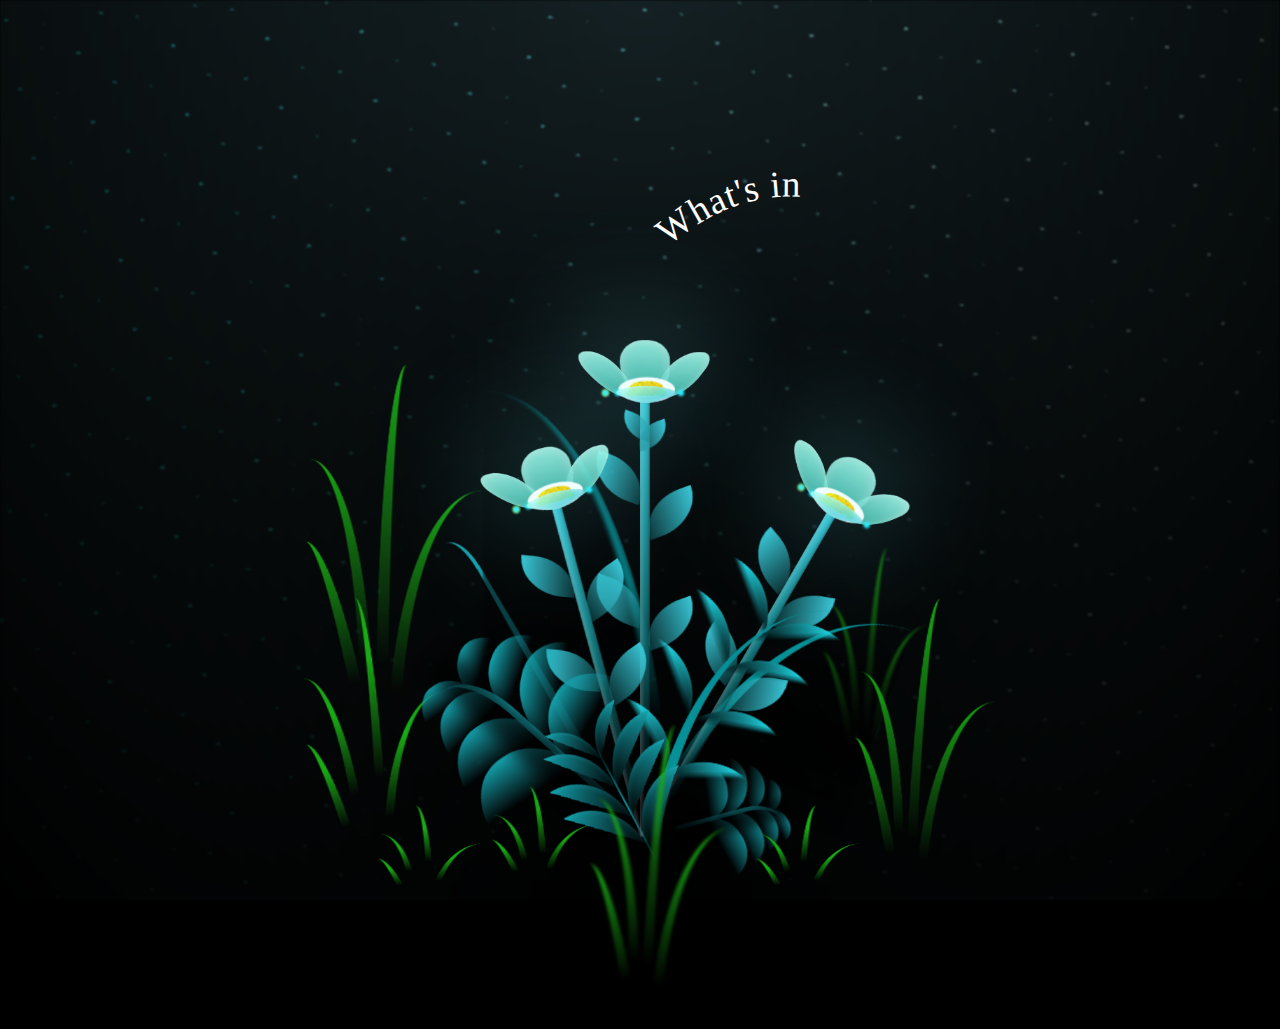
==== html/page.html @ 3c804bde "second choice" ====
<!DOCTYPE html>
<html lang="en">
  <head>
    <meta charset="UTF-8" />
    <meta name="viewport" content="width=device-width, initial-scale=1.0" />
    <link rel="stylesheet" href="style.css">
    <title>Document</title>
  </head>
  <body class="not-loaded">
    <audio id="myAudio" autoplay loop>
      <source src="tesss.mp3" type="audio/mp3">
      Your browser does not support the audio element.
    </audio>

  
    <div class="night"></div>
    
    <div class="flower-text">
        <svg id="theSvg" viewBox="-120 -30 240 180" enable-background="new 0 0 174 148" xml:space="preserve">
          <defs>
            <!-- Filter blur dihapus -->
            <path id="shape"
              d="M0, 21.054 
                 C0, 21.054 24.618, -15.165 60.750, 8.554 
                 C93.249, 29.888 57.749, 96.888 0, 117.388
                 C-57.749, 96.888  -93.249, 29.888 -60.750, 8.554
                 C-24.618, -15.165  -0, 21.054 -0, 21.054z"    
            />
            <path id="partialPath" />  
          </defs> 
        
          <text dy="-2">
            <textPath xlink:href="#partialPath" startOffset="12">
              What's in a name? That which we call a rose By any other word would smell as sweet...
            </textPath> 
          </text>
        
          <use id="useThePath" xlink:href="#partialPath" stroke="white" stroke-width=".5" stroke-opacity=".5" fill="none" style="display:none;" />
        </svg>
    </div>
    
    <div class="flowers">
      <div class="love-emote">❤️</div>
      <div class="flower flower--1">
        <div class="flower__leafs flower__leafs--1">
          <div class="flower__leaf flower__leaf--1"></div>
          <div class="flower__leaf flower__leaf--2"></div>
          <div class="flower__leaf flower__leaf--3"></div>
          <div class="flower__leaf flower__leaf--4"></div>

          <div class="flower__white-circle"></div>

          <div class="flower__light flower__light--1"></div>
          <div class="flower__light flower__light--2"></div>
          <div class="flower__light flower__light--3"></div>
          <div class="flower__light flower__light--4"></div>
          <div class="flower__light flower__light--5"></div>
          <div class="flower__light flower__light--6"></div>
          <div class="flower__light flower__light--7"></div>
          <div class="flower__light flower__light--8"></div>
        </div>
        <div class="flower__line">
          <div class="flower__line__leaf flower__line__leaf--1"></div>
          <div class="flower__line__leaf flower__line__leaf--2"></div>
          <div class="flower__line__leaf flower__line__leaf--3"></div>
          <div class="flower__line__leaf flower__line__leaf--4"></div>
          <div class="flower__line__leaf flower__line__leaf--5"></div>
          <div class="flower__line__leaf flower__line__leaf--6"></div>
        </div>
      </div>

      <div class="flower flower--2">
        <div class="flower__leafs flower__leafs--2">
          <div class="flower__leaf flower__leaf--1"></div>
          <div class="flower__leaf flower__leaf--2"></div>
          <div class="flower__leaf flower__leaf--3"></div>
          <div class="flower__leaf flower__leaf--4"></div>
          <div class="flower__white-circle"></div>

          <div class="flower__light flower__light--1"></div>
          <div class="flower__light flower__light--2"></div>
          <div class="flower__light flower__light--3"></div>
          <div class="flower__light flower__light--4"></div>
          <div class="flower__light flower__light--5"></div>
          <div class="flower__light flower__light--6"></div>
          <div class="flower__light flower__light--7"></div>
          <div class="flower__light flower__light--8"></div>
        </div>
        <div class="flower__line">
          <div class="flower__line__leaf flower__line__leaf--1"></div>
          <div class="flower__line__leaf flower__line__leaf--2"></div>
          <div class="flower__line__leaf flower__line__leaf--3"></div>
          <div class="flower__line__leaf flower__line__leaf--4"></div>
        </div>
      </div>

      <div class="flower flower--3">
        <div class="flower__leafs flower__leafs--3">
          <div class="flower__leaf flower__leaf--1"></div>
          <div class="flower__leaf flower__leaf--2"></div>
          <div class="flower__leaf flower__leaf--3"></div>
          <div class="flower__leaf flower__leaf--4"></div>
          <div class="flower__white-circle"></div>

          <div class="flower__light flower__light--1"></div>
          <div class="flower__light flower__light--2"></div>
          <div class="flower__light flower__light--3"></div>
          <div class="flower__light flower__light--4"></div>
          <div class="flower__light flower__light--5"></div>
          <div class="flower__light flower__light--6"></div>
          <div class="flower__light flower__light--7"></div>
          <div class="flower__light flower__light--8"></div>
        </div>
        <div class="flower__line">
          <div class="flower__line__leaf flower__line__leaf--1"></div>
          <div class="flower__line__leaf flower__line__leaf--2"></div>
          <div class="flower__line__leaf flower__line__leaf--3"></div>
          <div class="flower__line__leaf flower__line__leaf--4"></div>
        </div>
      </div>

      <div class="grow-ans" style="--d: 1.2s">
        <div class="flower__g-long">
          <div class="flower__g-long__top"></div>
          <div class="flower__g-long__bottom"></div>
        </div>
      </div>

      <div class="growing-grass">
        <div class="flower__grass flower__grass--1">
          <div class="flower__grass--top"></div>
          <div class="flower__grass--bottom"></div>
          <div class="flower__grass__leaf flower__grass__leaf--1"></div>
          <div class="flower__grass__leaf flower__grass__leaf--2"></div>
          <div class="flower__grass__leaf flower__grass__leaf--3"></div>
          <div class="flower__grass__leaf flower__grass__leaf--4"></div>
          <div class="flower__grass__leaf flower__grass__leaf--5"></div>
          <div class="flower__grass__leaf flower__grass__leaf--6"></div>
          <div class="flower__grass__leaf flower__grass__leaf--7"></div>
          <div class="flower__grass__leaf flower__grass__leaf--8"></div>
          <div class="flower__grass__overlay"></div>
        </div>
      </div>

      <div class="growing-grass">
        <div class="flower__grass flower__grass--2">
          <div class="flower__grass--top"></div>
          <div class="flower__grass--bottom"></div>
          <div class="flower__grass__leaf flower__grass__leaf--1"></div>
          <div class="flower__grass__leaf flower__grass__leaf--2"></div>
          <div class="flower__grass__leaf flower__grass__leaf--3"></div>
          <div class="flower__grass__leaf flower__grass__leaf--4"></div>
          <div class="flower__grass__leaf flower__grass__leaf--5"></div>
          <div class="flower__grass__leaf flower__grass__leaf--6"></div>
          <div class="flower__grass__leaf flower__grass__leaf--7"></div>
          <div class="flower__grass__leaf flower__grass__leaf--8"></div>
          <div class="flower__grass__overlay"></div>
        </div>
      </div>

      <div class="grow-ans" style="--d: 2.4s">
        <div class="flower__g-right flower__g-right--1">
          <div class="leaf"></div>
        </div>
      </div>

      <div class="grow-ans" style="--d: 2.8s">
        <div class="flower__g-right flower__g-right--2">
          <div class="leaf"></div>
        </div>
      </div>

      <div class="grow-ans" style="--d: 2.8s">
        <div class="flower__g-front">
          <div
            class="flower__g-front__leaf-wrapper flower__g-front__leaf-wrapper--1"
          >
            <div class="flower__g-front__leaf"></div>
          </div>
          <div
            class="flower__g-front__leaf-wrapper flower__g-front__leaf-wrapper--2"
          >
            <div class="flower__g-front__leaf"></div>
          </div>
          <div
            class="flower__g-front__leaf-wrapper flower__g-front__leaf-wrapper--3"
          >
            <div class="flower__g-front__leaf"></div>
          </div>
          <div
            class="flower__g-front__leaf-wrapper flower__g-front__leaf-wrapper--4"
          >
            <div class="flower__g-front__leaf"></div>
          </div>
          <div
            class="flower__g-front__leaf-wrapper flower__g-front__leaf-wrapper--5"
          >
            <div class="flower__g-front__leaf"></div>
          </div>
          <div
            class="flower__g-front__leaf-wrapper flower__g-front__leaf-wrapper--6"
          >
            <div class="flower__g-front__leaf"></div>
          </div>
          <div
            class="flower__g-front__leaf-wrapper flower__g-front__leaf-wrapper--7"
          >
            <div class="flower__g-front__leaf"></div>
          </div>
          <div
            class="flower__g-front__leaf-wrapper flower__g-front__leaf-wrapper--8"
          >
            <div class="flower__g-front__leaf"></div>
          </div>
          <div class="flower__g-front__line"></div>
        </div>
      </div>

      <div class="grow-ans" style="--d: 3.2s">
        <div class="flower__g-fr">
          <div class="leaf"></div>
          <div class="flower__g-fr__leaf flower__g-fr__leaf--1"></div>
          <div class="flower__g-fr__leaf flower__g-fr__leaf--2"></div>
          <div class="flower__g-fr__leaf flower__g-fr__leaf--3"></div>
          <div class="flower__g-fr__leaf flower__g-fr__leaf--4"></div>
          <div class="flower__g-fr__leaf flower__g-fr__leaf--5"></div>
          <div class="flower__g-fr__leaf flower__g-fr__leaf--6"></div>
          <div class="flower__g-fr__leaf flower__g-fr__leaf--7"></div>
          <div class="flower__g-fr__leaf flower__g-fr__leaf--8"></div>
        </div>
      </div>

      <div class="long-g long-g--0">
        <div class="grow-ans" style="--d: 3s">
          <div class="leaf leaf--0"></div>
        </div>
        <div class="grow-ans" style="--d: 2.2s">
          <div class="leaf leaf--1"></div>
        </div>
        <div class="grow-ans" style="--d: 3.4s">
          <div class="leaf leaf--2"></div>
        </div>
        <div class="grow-ans" style="--d: 3.6s">
          <div class="leaf leaf--3"></div>
        </div>
      </div>

      <div class="long-g long-g--1">
        <div class="grow-ans" style="--d: 3.6s">
          <div class="leaf leaf--0"></div>
        </div>
        <div class="grow-ans" style="--d: 3.8s">
          <div class="leaf leaf--1"></div>
        </div>
        <div class="grow-ans" style="--d: 4s">
          <div class="leaf leaf--2"></div>
        </div>
        <div class="grow-ans" style="--d: 4.2s">
          <div class="leaf leaf--3"></div>
        </div>
      </div>

      <div class="long-g long-g--2">
        <div class="grow-ans" style="--d: 4s">
          <div class="leaf leaf--0"></div>
        </div>
        <div class="grow-ans" style="--d: 4.2s">
          <div class="leaf leaf--1"></div>
        </div>
        <div class="grow-ans" style="--d: 4.4s">
          <div class="leaf leaf--2"></div>
        </div>
        <div class="grow-ans" style="--d: 4.6s">
          <div class="leaf leaf--3"></div>
        </div>
      </div>

      <div class="long-g long-g--3">
        <div class="grow-ans" style="--d: 4s">
          <div class="leaf leaf--0"></div>
        </div>
        <div class="grow-ans" style="--d: 4.2s">
          <div class="leaf leaf--1"></div>
        </div>
        <div class="grow-ans" style="--d: 3s">
          <div class="leaf leaf--2"></div>
        </div>
        <div class="grow-ans" style="--d: 3.6s">
          <div class="leaf leaf--3"></div>
        </div>
      </div>

      <div class="long-g long-g--4">
        <div class="grow-ans" style="--d: 4s">
          <div class="leaf leaf--0"></div>
        </div>
        <div class="grow-ans" style="--d: 4.2s">
          <div class="leaf leaf--1"></div>
        </div>
        <div class="grow-ans" style="--d: 3s">
          <div class="leaf leaf--2"></div>
        </div>
        <div class="grow-ans" style="--d: 3.6s">
          <div class="leaf leaf--3"></div>
        </div>
      </div>

      <div class="long-g long-g--5">
        <div class="grow-ans" style="--d: 4s">
          <div class="leaf leaf--0"></div>
        </div>
        <div class="grow-ans" style="--d: 4.2s">
          <div class="leaf leaf--1"></div>
        </div>
        <div class="grow-ans" style="--d: 3s">
          <div class="leaf leaf--2"></div>
        </div>
        <div class="grow-ans" style="--d: 3.6s">
          <div class="leaf leaf--3"></div>
        </div>
      </div>

      <div class="long-g long-g--6">
        <div class="grow-ans" style="--d: 4.2s">
          <div class="leaf leaf--0"></div>
        </div>
        <div class="grow-ans" style="--d: 4.4s">
          <div class="leaf leaf--1"></div>
        </div>
        <div class="grow-ans" style="--d: 4.6s">
          <div class="leaf leaf--2"></div>
        </div>
        <div class="grow-ans" style="--d: 4.8s">
          <div class="leaf leaf--3"></div>
        </div>
      </div>

      <div class="long-g long-g--7">
        <div class="grow-ans" style="--d: 3s">
          <div class="leaf leaf--0"></div>
        </div>
        <div class="grow-ans" style="--d: 3.2s">
          <div class="leaf leaf--1"></div>
        </div>
        <div class="grow-ans" style="--d: 3.5s">
          <div class="leaf leaf--2"></div>
        </div>
        <div class="grow-ans" style="--d: 3.6s">
          <div class="leaf leaf--3"></div>
        </div>
      </div>
    </div>
    <script src="main.js"></script>
  </body>
</html>
---- html/style.css ----
*,
      *::after,
      *::before {
        padding: 0;
        margin: 0;
        box-sizing: border-box;
      }

      :root {
        --dark-color: #000;
      }

      body {
        display: flex;
        align-items: flex-end;
        justify-content: center;
        min-height: 100vh;
        background-color: var(--dark-color);
        overflow: hidden;
        perspective: 1000px;
      }

      .night {
        position: fixed;
        left: 50%;
        top: 0;
        transform: translateX(-50%);
        width: 100%;
        height: 100%;
        filter: blur(0.1vmin);
        background-image: radial-gradient(
            ellipse at top,
            transparent 0%,
            var(--dark-color)
          ),
          radial-gradient(
            ellipse at bottom,
            var(--dark-color),
            rgba(145, 233, 255, 0.2)
          ),
          repeating-linear-gradient(
            220deg,
            black 0px,
            black 19px,
            transparent 19px,
            transparent 22px
          ),
          repeating-linear-gradient(
            189deg,
            black 0px,
            black 19px,
            transparent 19px,
            transparent 22px
          ),
          repeating-linear-gradient(
            148deg,
            black 0px,
            black 19px,
            transparent 19px,
            transparent 22px
          ),
          linear-gradient(90deg, #00fffa, #f0f0f0);
      }

      .flowers {
        position: relative;
        transform: scale(0.7);
      }

      .flower {
        position: absolute;
        bottom: 10vmin;
        transform-origin: bottom center;
        z-index: 10;
        --fl-speed: 0.8s;
      }
      .flower--1 {
        animation: moving-flower-1 4s linear infinite;
      }
      .flower--1 .flower__line {
        height: 70vmin;
        animation-delay: 0.3s;
      }
      .flower--1 .flower__line__leaf--1 {
        animation: blooming-leaf-right var(--fl-speed) 1.6s backwards;
      }
      .flower--1 .flower__line__leaf--2 {
        animation: blooming-leaf-right var(--fl-speed) 1.4s backwards;
      }
      .flower--1 .flower__line__leaf--3 {
        animation: blooming-leaf-left var(--fl-speed) 1.2s backwards;
      }
      .flower--1 .flower__line__leaf--4 {
        animation: blooming-leaf-left var(--fl-speed) 1s backwards;
      }
      .flower--1 .flower__line__leaf--5 {
        animation: blooming-leaf-right var(--fl-speed) 1.8s backwards;
      }
      .flower--1 .flower__line__leaf--6 {
        animation: blooming-leaf-left var(--fl-speed) 2s backwards;
      }
      .flower--2 {
        left: 50%;
        transform: rotate(30deg);
        animation: moving-flower-2 4s linear infinite;
      }
      .flower--2 .flower__line {
        height: 60vmin;
        animation-delay: 0.8s;
      }
      .flower--2 .flower__line__leaf--1 {
        animation: blooming-leaf-right var(--fl-speed) 1.9s backwards;
      }
      .flower--2 .flower__line__leaf--2 {
        animation: blooming-leaf-right var(--fl-speed) 1.7s backwards;
      }
      .flower--2 .flower__line__leaf--3 {
        animation: blooming-leaf-left var(--fl-speed) 1.5s backwards;
      }
      .flower--2 .flower__line__leaf--4 {
        animation: blooming-leaf-left var(--fl-speed) 1.3s backwards;
      }
      .flower--3 {
        left: 50%;
        transform: rotate(-15deg);
        animation: moving-flower-3 4s linear infinite;
      }
      .flower--3 .flower__line {
        animation-delay: 0.9s;
      }
      .flower--3 .flower__line__leaf--1 {
        animation: blooming-leaf-right var(--fl-speed) 2.5s backwards;
      }
      .flower--3 .flower__line__leaf--2 {
        animation: blooming-leaf-right var(--fl-speed) 2.3s backwards;
      }
      .flower--3 .flower__line__leaf--3 {
        animation: blooming-leaf-left var(--fl-speed) 2.1s backwards;
      }
      .flower--3 .flower__line__leaf--4 {
        animation: blooming-leaf-left var(--fl-speed) 1.9s backwards;
      }
      .flower__leafs {
        position: relative;
        animation: blooming-flower 2s backwards;
      }
      .flower__leafs--1 {
        animation-delay: 1.1s;
      }
      .flower__leafs--2 {
        animation-delay: 1.4s;
      }
      .flower__leafs--3 {
        animation-delay: 1.7s;
      }
      .flower__leafs::after {
        content: "";
        position: absolute;
        left: 0;
        top: 0;
        transform: translate(-50%, -100%);
        width: 8vmin;
        height: 8vmin;
        background-color: #6bf0ff;
        filter: blur(10vmin);
      }
      .flower__leaf {
        position: absolute;
        bottom: 0;
        left: 50%;
        width: 8vmin;
        height: 11vmin;
        border-radius: 51% 49% 47% 53%/44% 45% 55% 69%;
        background-color: #65e6cc;
        background-image: linear-gradient(to top, #40bbab, #a7ffee);
        transform-origin: bottom center;
        opacity: 0.9;
        box-shadow: inset 0 0 2vmin rgba(255, 255, 255, 0.5);
      }
      .flower__leaf--1 {
        transform: translate(-10%, 1%) rotateY(40deg) rotateX(-50deg);
      }
      .flower__leaf--2 {
        transform: translate(-50%, -4%) rotateX(40deg);
      }
      .flower__leaf--3 {
        transform: translate(-90%, 0%) rotateY(45deg) rotateX(50deg);
      }
      .flower__leaf--4 {
        width: 8vmin;
        height: 8vmin;
        transform-origin: bottom left;
        border-radius: 4vmin 10vmin 4vmin 4vmin;
        transform: translate(0%, 18%) rotateX(70deg) rotate(-43deg);
        background-image: linear-gradient(to top, #39c6d6, #a7ffee);
        z-index: 1;
        opacity: 0.8;
      }
      .flower__white-circle {
        position: absolute;
        left: -3.5vmin;
        top: -3vmin;
        width: 9vmin;
        height: 4vmin;
        border-radius: 50%;
        background-color: #fff;
      }
      .flower__white-circle::after {
        content: "";
        position: absolute;
        left: 50%;
        top: 45%;
        transform: translate(-50%, -50%);
        width: 60%;
        height: 60%;
        border-radius: inherit;
        background-image: repeating-linear-gradient(
            135deg,
            rgba(0, 0, 0, 0.03) 0px,
            rgba(0, 0, 0, 0.03) 1px,
            transparent 1px,
            transparent 12px
          ),
          repeating-linear-gradient(
            45deg,
            rgba(0, 0, 0, 0.03) 0px,
            rgba(0, 0, 0, 0.03) 1px,
            transparent 1px,
            transparent 12px
          ),
          repeating-linear-gradient(
            67.5deg,
            rgba(0, 0, 0, 0.03) 0px,
            rgba(0, 0, 0, 0.03) 1px,
            transparent 1px,
            transparent 12px
          ),
          repeating-linear-gradient(
            135deg,
            rgba(0, 0, 0, 0.03) 0px,
            rgba(0, 0, 0, 0.03) 1px,
            transparent 1px,
            transparent 12px
          ),
          repeating-linear-gradient(
            45deg,
            rgba(0, 0, 0, 0.03) 0px,
            rgba(0, 0, 0, 0.03) 1px,
            transparent 1px,
            transparent 12px
          ),
          repeating-linear-gradient(
            112.5deg,
            rgba(0, 0, 0, 0.03) 0px,
            rgba(0, 0, 0, 0.03) 1px,
            transparent 1px,
            transparent 12px
          ),
          repeating-linear-gradient(
            112.5deg,
            rgba(0, 0, 0, 0.03) 0px,
            rgba(0, 0, 0, 0.03) 1px,
            transparent 1px,
            transparent 12px
          ),
          repeating-linear-gradient(
            45deg,
            rgba(0, 0, 0, 0.03) 0px,
            rgba(0, 0, 0, 0.03) 1px,
            transparent 1px,
            transparent 12px
          ),
          repeating-linear-gradient(
            22.5deg,
            rgba(0, 0, 0, 0.03) 0px,
            rgba(0, 0, 0, 0.03) 1px,
            transparent 1px,
            transparent 12px
          ),
          repeating-linear-gradient(
            45deg,
            rgba(0, 0, 0, 0.03) 0px,
            rgba(0, 0, 0, 0.03) 1px,
            transparent 1px,
            transparent 12px
          ),
          repeating-linear-gradient(
            22.5deg,
            rgba(0, 0, 0, 0.03) 0px,
            rgba(0, 0, 0, 0.03) 1px,
            transparent 1px,
            transparent 12px
          ),
          repeating-linear-gradient(
            135deg,
            rgba(0, 0, 0, 0.03) 0px,
            rgba(0, 0, 0, 0.03) 1px,
            transparent 1px,
            transparent 12px
          ),
          repeating-linear-gradient(
            157.5deg,
            rgba(0, 0, 0, 0.03) 0px,
            rgba(0, 0, 0, 0.03) 1px,
            transparent 1px,
            transparent 12px
          ),
          repeating-linear-gradient(
            67.5deg,
            rgba(0, 0, 0, 0.03) 0px,
            rgba(0, 0, 0, 0.03) 1px,
            transparent 1px,
            transparent 12px
          ),
          repeating-linear-gradient(
            67.5deg,
            rgba(0, 0, 0, 0.03) 0px,
            rgba(0, 0, 0, 0.03) 1px,
            transparent 1px,
            transparent 12px
          ),
          linear-gradient(90deg, #ffeb12, #ffce00);
      }
      .flower__line {
        height: 55vmin;
        width: 1.5vmin;
        background-image: linear-gradient(
            to left,
            rgba(0, 0, 0, 0.2),
            transparent,
            rgba(255, 255, 255, 0.2)
          ),
          linear-gradient(to top, transparent 10%, #14757a, #39c6d6);
        box-shadow: inset 0 0 2px rgba(0, 0, 0, 0.5);
        animation: grow-flower-tree 4s backwards;
      }
      .flower__line__leaf {
        --w: 7vmin;
        --h: calc(var(--w) + 2vmin);
        position: absolute;
        top: 20%;
        left: 90%;
        width: var(--w);
        height: var(--h);
        border-top-right-radius: var(--h);
        border-bottom-left-radius: var(--h);
        background-image: linear-gradient(
          to top,
          rgba(20, 117, 122, 0.4),
          #39c6d6
        );
      }
      .flower__line__leaf--1 {
        transform: rotate(70deg) rotateY(30deg);
      }
      .flower__line__leaf--2 {
        top: 45%;
        transform: rotate(70deg) rotateY(30deg);
      }
      .flower__line__leaf--3,
      .flower__line__leaf--4,
      .flower__line__leaf--6 {
        border-top-right-radius: 0;
        border-bottom-left-radius: 0;
        border-top-left-radius: var(--h);
        border-bottom-right-radius: var(--h);
        left: -460%;
        top: 12%;
        transform: rotate(-70deg) rotateY(30deg);
      }
      .flower__line__leaf--4 {
        top: 40%;
      }
      .flower__line__leaf--5 {
        top: 0;
        transform-origin: left;
        transform: rotate(70deg) rotateY(30deg) scale(0.6);
      }
      .flower__line__leaf--6 {
        top: -2%;
        left: -450%;
        transform-origin: right;
        transform: rotate(-70deg) rotateY(30deg) scale(0.6);
      }
      .flower__light {
        position: absolute;
        bottom: 0vmin;
        width: 1vmin;
        height: 1vmin;
        background-color: #fffb00;
        border-radius: 50%;
        filter: blur(0.2vmin);
        animation: light-ans 4s linear infinite backwards;
      }
      .flower__light:nth-child(odd) {
        background-color: #23f0ff;
      }
      .flower__light--1 {
        left: -2vmin;
        animation-delay: 1s;
      }
      .flower__light--2 {
        left: 3vmin;
        animation-delay: 0.5s;
      }
      .flower__light--3 {
        left: -6vmin;
        animation-delay: 0.3s;
      }
      .flower__light--4 {
        left: 6vmin;
        animation-delay: 0.9s;
      }
      .flower__light--5 {
        left: -1vmin;
        animation-delay: 1.5s;
      }
      .flower__light--6 {
        left: -4vmin;
        animation-delay: 3s;
      }
      .flower__light--7 {
        left: 3vmin;
        animation-delay: 2s;
      }
      .flower__light--8 {
        left: -6vmin;
        animation-delay: 3.5s;
      }
      .flower__grass {
        --c: #159faa;
        --line-w: 1.5vmin;
        position: absolute;
        bottom: 12vmin;
        left: -7vmin;
        display: flex;
        flex-direction: column;
        align-items: flex-end;
        z-index: 20;
        transform-origin: bottom center;
        transform: rotate(-48deg) rotateY(40deg);
      }
      .flower__grass--1 {
        animation: moving-grass 2s linear infinite;
      }
      .flower__grass--2 {
        left: 2vmin;
        bottom: 10vmin;
        transform: scale(0.5) rotate(75deg) rotateX(10deg) rotateY(-200deg);
        opacity: 0.8;
        z-index: 0;
        animation: moving-grass--2 1.5s linear infinite;
      }
      .flower__grass--top {
        width: 7vmin;
        height: 10vmin;
        border-top-right-radius: 100%;
        border-right: var(--line-w) solid var(--c);
        transform-origin: bottom center;
        transform: rotate(-2deg);
      }
      .flower__grass--bottom {
        margin-top: -2px;
        width: var(--line-w);
        height: 25vmin;
        background-image: linear-gradient(to top, transparent, var(--c));
      }
      .flower__grass__leaf {
        --size: 10vmin;
        position: absolute;
        width: calc(var(--size) * 2.1);
        height: var(--size);
        border-top-left-radius: var(--size);
        border-top-right-radius: var(--size);
        background-image: linear-gradient(
          to top,
          transparent,
          transparent 30%,
          var(--c)
        );
        z-index: 100;
      }
      .flower__grass__leaf--1 {
        top: -6%;
        left: 30%;
        --size: 6vmin;
        transform: rotate(-20deg);
        animation: growing-grass-ans--1 2s 2.6s backwards;
      }
      @keyframes growing-grass-ans--1 {
        0% {
          transform-origin: bottom left;
          transform: rotate(-20deg) scale(0);
        }
      }
      .flower__grass__leaf--2 {
        top: -5%;
        left: -110%;
        --size: 6vmin;
        transform: rotate(10deg);
        animation: growing-grass-ans--2 2s 2.4s linear backwards;
      }
      @keyframes growing-grass-ans--2 {
        0% {
          transform-origin: bottom right;
          transform: rotate(10deg) scale(0);
        }
      }
      .flower__grass__leaf--3 {
        top: 5%;
        left: 60%;
        --size: 8vmin;
        transform: rotate(-18deg) rotateX(-20deg);
        animation: growing-grass-ans--3 2s 2.2s linear backwards;
      }
      @keyframes growing-grass-ans--3 {
        0% {
          transform-origin: bottom left;
          transform: rotate(-18deg) rotateX(-20deg) scale(0);
        }
      }
      .flower__grass__leaf--4 {
        top: 6%;
        left: -135%;
        --size: 8vmin;
        transform: rotate(2deg);
        animation: growing-grass-ans--4 2s 2s linear backwards;
      }
      @keyframes growing-grass-ans--4 {
        0% {
          transform-origin: bottom right;
          transform: rotate(2deg) scale(0);
        }
      }
      .flower__grass__leaf--5 {
        top: 20%;
        left: 60%;
        --size: 10vmin;
        transform: rotate(-24deg) rotateX(-20deg);
        animation: growing-grass-ans--5 2s 1.8s linear backwards;
      }
      @keyframes growing-grass-ans--5 {
        0% {
          transform-origin: bottom left;
          transform: rotate(-24deg) rotateX(-20deg) scale(0);
        }
      }
      .flower__grass__leaf--6 {
        top: 22%;
        left: -180%;
        --size: 10vmin;
        transform: rotate(10deg);
        animation: growing-grass-ans--6 2s 1.6s linear backwards;
      }
      @keyframes growing-grass-ans--6 {
        0% {
          transform-origin: bottom right;
          transform: rotate(10deg) scale(0);
        }
      }
      .flower__grass__leaf--7 {
        top: 39%;
        left: 70%;
        --size: 10vmin;
        transform: rotate(-10deg);
        animation: growing-grass-ans--7 2s 1.4s linear backwards;
      }
      @keyframes growing-grass-ans--7 {
        0% {
          transform-origin: bottom left;
          transform: rotate(-10deg) scale(0);
        }
      }
      .flower__grass__leaf--8 {
        top: 40%;
        left: -215%;
        --size: 11vmin;
        transform: rotate(10deg);
        animation: growing-grass-ans--8 2s 1.2s linear backwards;
      }
      @keyframes growing-grass-ans--8 {
        0% {
          transform-origin: bottom right;
          transform: rotate(10deg) scale(0);
        }
      }
      .flower__grass__overlay {
        position: absolute;
        top: -10%;
        right: 0%;
        width: 100%;
        height: 100%;
        background-color: rgba(0, 0, 0, 0.6);
        filter: blur(1.5vmin);
        z-index: 100;
      }
      .flower__g-long {
        --w: 2vmin;
        --h: 6vmin;
        --c: #159faa;
        position: absolute;
        bottom: 10vmin;
        left: -3vmin;
        transform-origin: bottom center;
        transform: rotate(-30deg) rotateY(-20deg);
        display: flex;
        flex-direction: column;
        align-items: flex-end;
        animation: flower-g-long-ans 3s linear infinite;
      }
      @keyframes flower-g-long-ans {
        0%,
        100% {
          transform: rotate(-30deg) rotateY(-20deg);
        }
        50% {
          transform: rotate(-32deg) rotateY(-20deg);
        }
      }
      .flower__g-long__top {
        top: calc(var(--h) * -1);
        width: calc(var(--w) + 1vmin);
        height: var(--h);
        border-top-right-radius: 100%;
        border-right: 0.7vmin solid var(--c);
        transform: translate(-0.7vmin, 1vmin);
      }
      .flower__g-long__bottom {
        width: var(--w);
        height: 50vmin;
        transform-origin: bottom center;
        background-image: linear-gradient(to top, transparent 30%, var(--c));
        box-shadow: inset 0 0 2px rgba(0, 0, 0, 0.5);
        clip-path: polygon(35% 0, 65% 1%, 100% 100%, 0% 100%);
      }
      .flower__g-right {
        position: absolute;
        bottom: 6vmin;
        left: -2vmin;
        transform-origin: bottom left;
        transform: rotate(20deg);
      }
      .flower__g-right .leaf {
        width: 30vmin;
        height: 50vmin;
        border-top-left-radius: 100%;
        border-left: 2vmin solid #079097;
        background-image: linear-gradient(
          to bottom,
          transparent,
          var(--dark-color) 60%
        );
        mask-image: linear-gradient(to top, transparent 30%, #079097 60%);
      }
      .flower__g-right--1 {
        animation: flower-g-right-ans 2.5s linear infinite;
      }
      .flower__g-right--2 {
        left: 5vmin;
        transform: rotateY(-180deg);
        animation: flower-g-right-ans--2 3s linear infinite;
      }
      .flower__g-right--2 .leaf {
        height: 75vmin;
        filter: blur(0.3vmin);
        opacity: 0.8;
      }
      @keyframes flower-g-right-ans {
        0%,
        100% {
          transform: rotate(20deg);
        }
        50% {
          transform: rotate(24deg) rotateX(-20deg);
        }
      }
      @keyframes flower-g-right-ans--2 {
        0%,
        100% {
          transform: rotateY(-180deg) rotate(0deg) rotateX(-20deg);
        }
        50% {
          transform: rotateY(-180deg) rotate(6deg) rotateX(-20deg);
        }
      }
      .flower__g-front {
        position: absolute;
        bottom: 6vmin;
        left: 2.5vmin;
        z-index: 100;
        transform-origin: bottom center;
        transform: rotate(-28deg) rotateY(30deg) scale(1.04);
        animation: flower__g-front-ans 2s linear infinite;
      }
      @keyframes flower__g-front-ans {
        0%,
        100% {
          transform: rotate(-28deg) rotateY(30deg) scale(1.04);
        }
        50% {
          transform: rotate(-35deg) rotateY(40deg) scale(1.04);
        }
      }
      .flower__g-front__line {
        width: 0.3vmin;
        height: 20vmin;
        background-image: linear-gradient(
          to top,
          transparent,
          #079097,
          transparent 100%
        );
        position: relative;
      }
      .flower__g-front__leaf-wrapper {
        position: absolute;
        top: 0;
        left: 0;
        transform-origin: bottom left;
        transform: rotate(10deg);
      }
      .flower__g-front__leaf-wrapper:nth-child(even) {
        left: 0vmin;
        transform: rotateY(-180deg) rotate(5deg);
        animation: flower__g-front__leaf-left-ans 1s ease-in backwards;
      }
      .flower__g-front__leaf-wrapper:nth-child(odd) {
        animation: flower__g-front__leaf-ans 1s ease-in backwards;
      }
      .flower__g-front__leaf-wrapper--1 {
        top: -8vmin;
        transform: scale(0.7);
        animation: flower__g-front__leaf-ans 1s 5.5s ease-in backwards !important;
      }
      .flower__g-front__leaf-wrapper--2 {
        top: -8vmin;
        transform: rotateY(-180deg) scale(0.7) !important;
        animation: flower__g-front__leaf-left-ans-2 1s 4.6s ease-in backwards !important;
      }
      .flower__g-front__leaf-wrapper--3 {
        top: -3vmin;
        animation: flower__g-front__leaf-ans 1s 4.6s ease-in backwards;
      }
      .flower__g-front__leaf-wrapper--4 {
        top: -3vmin;
        transform: rotateY(-180deg) scale(0.9) !important;
        animation: flower__g-front__leaf-left-ans-2 1s 4.6s ease-in backwards !important;
      }
      @keyframes flower__g-front__leaf-left-ans-2 {
        0% {
          transform: rotateY(-180deg) scale(0);
        }
      }
      .flower__g-front__leaf-wrapper--5,
      .flower__g-front__leaf-wrapper--6 {
        top: 2vmin;
      }
      .flower__g-front__leaf-wrapper--7,
      .flower__g-front__leaf-wrapper--8 {
        top: 6.5vmin;
      }
      .flower__g-front__leaf-wrapper--2 {
        animation-delay: 5.2s !important;
      }
      .flower__g-front__leaf-wrapper--3 {
        animation-delay: 4.9s !important;
      }
      .flower__g-front__leaf-wrapper--5 {
        animation-delay: 4.3s !important;
      }
      .flower__g-front__leaf-wrapper--6 {
        animation-delay: 4.1s !important;
      }
      .flower__g-front__leaf-wrapper--7 {
        animation-delay: 3.8s !important;
      }
      .flower__g-front__leaf-wrapper--8 {
        animation-delay: 3.5s !important;
      }
      @keyframes flower__g-front__leaf-ans {
        0% {
          transform: rotate(10deg) scale(0);
        }
      }
      @keyframes flower__g-front__leaf-left-ans {
        0% {
          transform: rotateY(-180deg) rotate(5deg) scale(0);
        }
      }
      .flower__g-front__leaf {
        width: 10vmin;
        height: 10vmin;
        border-radius: 100% 0% 0% 100%/100% 100% 0% 0%;
        box-shadow: inset 0 2px 1vmin rgba(44, 238, 252, 0.2);
        background-image: linear-gradient(
            to bottom left,
            transparent,
            var(--dark-color)
          ),
          linear-gradient(
            to bottom right,
            #159faa 50%,
            transparent 50%,
            transparent
          );
        -webkit-mask-image: linear-gradient(
          to bottom right,
          #159faa 50%,
          transparent 50%,
          transparent
        );
        mask-image: linear-gradient(
          to bottom right,
          #159faa 50%,
          transparent 50%,
          transparent
        );
      }
      .flower__g-fr {
        position: absolute;
        bottom: -4vmin;
        left: vmin;
        transform-origin: bottom left;
        z-index: 10;
        animation: flower__g-fr-ans 2s linear infinite;
      }
      @keyframes flower__g-fr-ans {
        0%,
        100% {
          transform: rotate(2deg);
        }
        50% {
          transform: rotate(4deg);
        }
      }
      .flower__g-fr .leaf {
        width: 30vmin;
        height: 50vmin;
        border-top-left-radius: 100%;
        border-left: 2vmin solid #079097;
        mask-image: linear-gradient(to top, transparent 25%, #079097 50%);
        position: relative;
        z-index: 1;
      }
      .flower__g-fr__leaf {
        position: absolute;
        top: 0;
        left: 0;
        width: 10vmin;
        height: 10vmin;
        border-radius: 100% 0% 0% 100%/100% 100% 0% 0%;
        box-shadow: inset 0 2px 1vmin rgba(44, 238, 252, 0.2);
        background-image: linear-gradient(
            to bottom left,
            transparent,
            var(--dark-color) 98%
          ),
          linear-gradient(
            to bottom right,
            #23f0ff 45%,
            transparent 50%,
            transparent
          );
        mask-image: linear-gradient(
          135deg,
          #159faa 40%,
          transparent 50%,
          transparent
        );
      }
      .flower__g-fr__leaf--1 {
        left: 20vmin;
        transform: rotate(45deg);
        animation: flower__g-fr-leaft-ans-1 0.5s 5.2s linear backwards;
      }
      @keyframes flower__g-fr-leaft-ans-1 {
        0% {
          transform-origin: left;
          transform: rotate(45deg) scale(0);
        }
      }
      .flower__g-fr__leaf--2 {
        left: 12vmin;
        top: -7vmin;
        transform: rotate(25deg) rotateY(-180deg);
        animation: flower__g-fr-leaft-ans-6 0.5s 5s linear backwards;
      }
      .flower__g-fr__leaf--3 {
        left: 15vmin;
        top: 6vmin;
        transform: rotate(55deg);
        animation: flower__g-fr-leaft-ans-5 0.5s 4.8s linear backwards;
      }
      .flower__g-fr__leaf--4 {
        left: 6vmin;
        top: -2vmin;
        transform: rotate(25deg) rotateY(-180deg);
        animation: flower__g-fr-leaft-ans-6 0.5s 4.6s linear backwards;
      }
      .flower__g-fr__leaf--5 {
        left: 10vmin;
        top: 14vmin;
        transform: rotate(55deg);
        animation: flower__g-fr-leaft-ans-5 0.5s 4.4s linear backwards;
      }
      @keyframes flower__g-fr-leaft-ans-5 {
        0% {
          transform-origin: left;
          transform: rotate(55deg) scale(0);
        }
      }
      .flower__g-fr__leaf--6 {
        left: 0vmin;
        top: 6vmin;
        transform: rotate(25deg) rotateY(-180deg);
        animation: flower__g-fr-leaft-ans-6 0.5s 4.2s linear backwards;
      }
      @keyframes flower__g-fr-leaft-ans-6 {
        0% {
          transform-origin: right;
          transform: rotate(25deg) rotateY(-180deg) scale(0);
        }
      }
      .flower__g-fr__leaf--7 {
        left: 5vmin;
        top: 22vmin;
        transform: rotate(45deg);
        animation: flower__g-fr-leaft-ans-7 0.5s 4s linear backwards;
      }
      @keyframes flower__g-fr-leaft-ans-7 {
        0% {
          transform-origin: left;
          transform: rotate(45deg) scale(0);
        }
      }
      .flower__g-fr__leaf--8 {
        left: -4vmin;
        top: 15vmin;
        transform: rotate(15deg) rotateY(-180deg);
        animation: flower__g-fr-leaft-ans-8 0.5s 3.8s linear backwards;
      }
      @keyframes flower__g-fr-leaft-ans-8 {
        0% {
          transform-origin: right;
          transform: rotate(15deg) rotateY(-180deg) scale(0);
        }
      }

      .long-g {
        position: absolute;
        bottom: 25vmin;
        left: -42vmin;
        transform-origin: bottom left;
      }
      .long-g--1 {
        bottom: 0vmin;
        transform: scale(0.8) rotate(-5deg);
      }
      .long-g--1 .leaf {
        mask-image: linear-gradient(
          to top,
          transparent 40%,
          #079097 80%
        ) !important;
      }
      .long-g--1 .leaf--1 {
        --w: 5vmin;
        --h: 60vmin;
        left: -2vmin;
        transform: rotate(3deg) rotateY(-180deg);
      }
      .long-g--2,
      .long-g--3 {
        bottom: -3vmin;
        left: -35vmin;
        transform-origin: center;
        transform: scale(0.6) rotateX(60deg);
      }
      .long-g--2 .leaf,
      .long-g--3 .leaf {
        mask-image: linear-gradient(
          to top,
          transparent 50%,
          #079097 80%
        ) !important;
      }
      .long-g--2 .leaf--1,
      .long-g--3 .leaf--1 {
        left: -1vmin;
        transform: rotateY(-180deg);
      }
      .long-g--3 {
        left: -17vmin;
        bottom: 0vmin;
      }
      .long-g--3 .leaf {
        mask-image: linear-gradient(
          to top,
          transparent 40%,
          #079097 80%
        ) !important;
      }
      .long-g--4 {
        left: 25vmin;
        bottom: -3vmin;
        transform-origin: center;
        transform: scale(0.6) rotateX(60deg);
      }
      .long-g--4 .leaf {
        mask-image: linear-gradient(
          to top,
          transparent 50%,
          #079097 80%
        ) !important;
      }
      .long-g--5 {
        left: 42vmin;
        bottom: 0vmin;
        transform: scale(0.8) rotate(2deg);
      }
      .long-g--6 {
        left: 0vmin;
        bottom: -20vmin;
        z-index: 100;
        filter: blur(0.3vmin);
        transform: scale(0.8) rotate(2deg);
      }
      .long-g--7 {
        left: 35vmin;
        bottom: 20vmin;
        z-index: -1;
        filter: blur(0.3vmin);
        transform: scale(0.6) rotate(2deg);
        opacity: 0.7;
      }
      .long-g .leaf {
        --w: 15vmin;
        --h: 40vmin;
        --c: #1aaa15;
        position: absolute;
        bottom: 0;
        width: var(--w);
        height: var(--h);
        border-top-left-radius: 100%;
        border-left: 2vmin solid var(--c);
        mask-image: linear-gradient(to top, transparent 20%, var(--dark-color));
        transform-origin: bottom center;
      }
      .long-g .leaf--0 {
        left: 2vmin;
        animation: leaf-ans-1 4s linear infinite;
      }
      .long-g .leaf--1 {
        --w: 5vmin;
        --h: 60vmin;
        animation: leaf-ans-1 4s linear infinite;
      }
      .long-g .leaf--2 {
        --w: 10vmin;
        --h: 40vmin;
        left: -0.5vmin;
        bottom: 5vmin;
        transform-origin: bottom left;
        transform: rotateY(-180deg);
        animation: leaf-ans-2 3s linear infinite;
      }
      .long-g .leaf--3 {
        --w: 5vmin;
        --h: 30vmin;
        left: -1vmin;
        bottom: 3.2vmin;
        transform-origin: bottom left;
        transform: rotate(-10deg) rotateY(-180deg);
        animation: leaf-ans-3 3s linear infinite;
      }
      svg {
        width: 110vmin;
        display: block;
        position: absolute;
        margin: auto;
        top: 0;
        bottom: 0;
        left: 0;
        right: 0;
      }

      text {
        font-family: consolas;
        font-size: 9px;
        fill: white;
        stroke: neon;
        stroke-width: 0.5px;
        animation: neon 1.5s ease-in-out infinite alternate;
      }

      p {
        position: absolute;
        z-index: -2;
      }

      label {
        -webkit-font-smoothing: antialiased;
        -moz-osx-font-smoothing: grayscale;
        opacity: 0.8;
      }

      /* Neon glow animation */
      @keyframes neon {
        0% {
          fill: #fff;
          stroke: #0ff;

        }
        50% {
          fill: #ff0;
          stroke: #ff00ff;
        }
        100% {
          fill: #ff00ff;
          stroke: #00f;

        }
      }

      @keyframes leaf-ans-1 {
        0%,
        100% {
          transform: rotate(-5deg) scale(1);
        }
        50% {
          transform: rotate(5deg) scale(1.1);
        }
      }
      @keyframes leaf-ans-2 {
        0%,
        100% {
          transform: rotateY(-180deg) rotate(5deg);
        }
        50% {
          transform: rotateY(-180deg) rotate(0deg) scale(1.1);
        }
      }
      @keyframes leaf-ans-3 {
        0%,
        100% {
          transform: rotate(-10deg) rotateY(-180deg);
        }
        50% {
          transform: rotate(-20deg) rotateY(-180deg);
        }
      }
      .grow-ans {
        animation: grow-ans 2s var(--d) backwards;
      }

      @keyframes grow-ans {
        0% {
          transform: scale(0);
          opacity: 0;
        }
      }
      @keyframes light-ans {
        0% {
          opacity: 0;
          transform: translateY(0vmin);
        }
        25% {
          opacity: 1;
          transform: translateY(-5vmin) translateX(-2vmin);
        }
        50% {
          opacity: 1;
          transform: translateY(-15vmin) translateX(2vmin);
          filter: blur(0.2vmin);
        }
        75% {
          transform: translateY(-20vmin) translateX(-2vmin);
          filter: blur(0.2vmin);
        }
        100% {
          transform: translateY(-30vmin);
          opacity: 0;
          filter: blur(1vmin);
        }
      }
      @keyframes moving-flower-1 {
        0%,
        100% {
          transform: rotate(2deg);
        }
        50% {
          transform: rotate(-2deg);
        }
      }
      @keyframes moving-flower-2 {
        0%,
        100% {
          transform: rotate(18deg);
        }
        50% {
          transform: rotate(14deg);
        }
      }
      @keyframes moving-flower-3 {
        0%,
        100% {
          transform: rotate(-18deg);
        }
        50% {
          transform: rotate(-20deg) rotateY(-10deg);
        }
      }
      @keyframes blooming-leaf-right {
        0% {
          transform-origin: left;
          transform: rotate(70deg) rotateY(30deg) scale(0);
        }
      }
      @keyframes blooming-leaf-left {
        0% {
          transform-origin: right;
          transform: rotate(-70deg) rotateY(30deg) scale(0);
        }
      }
      @keyframes grow-flower-tree {
        0% {
          height: 0;
          border-radius: 1vmin;
        }
      }
      @keyframes blooming-flower {
        0% {
          transform: scale(0);
        }
      }
      @keyframes moving-grass {
        0%,
        100% {
          transform: rotate(-48deg) rotateY(40deg);
        }
        50% {
          transform: rotate(-50deg) rotateY(40deg);
        }
      }
      @keyframes moving-grass--2 {
        0%,
        100% {
          transform: scale(0.5) rotate(75deg) rotateX(10deg) rotateY(-200deg);
        }
        50% {
          transform: scale(0.5) rotate(79deg) rotateX(10deg) rotateY(-200deg);
        }
      }
      .growing-grass {
        animation: growing-grass-ans 1s 2s backwards;
      }

      @keyframes growing-grass-ans {
        0% {
          transform: scale(0);
        }
      }
      .not-loaded * {
        animation-play-state: paused !important;
      }

      .love-emote {
        position: absolute;
        font-size: 30px;
        display: none;
        animation: showEmote 1s forwards;
      }

      @keyframes showEmote {
        0% {
          transform: scale(0);
        }
        100% {
          transform: scale(1);
        }
      }
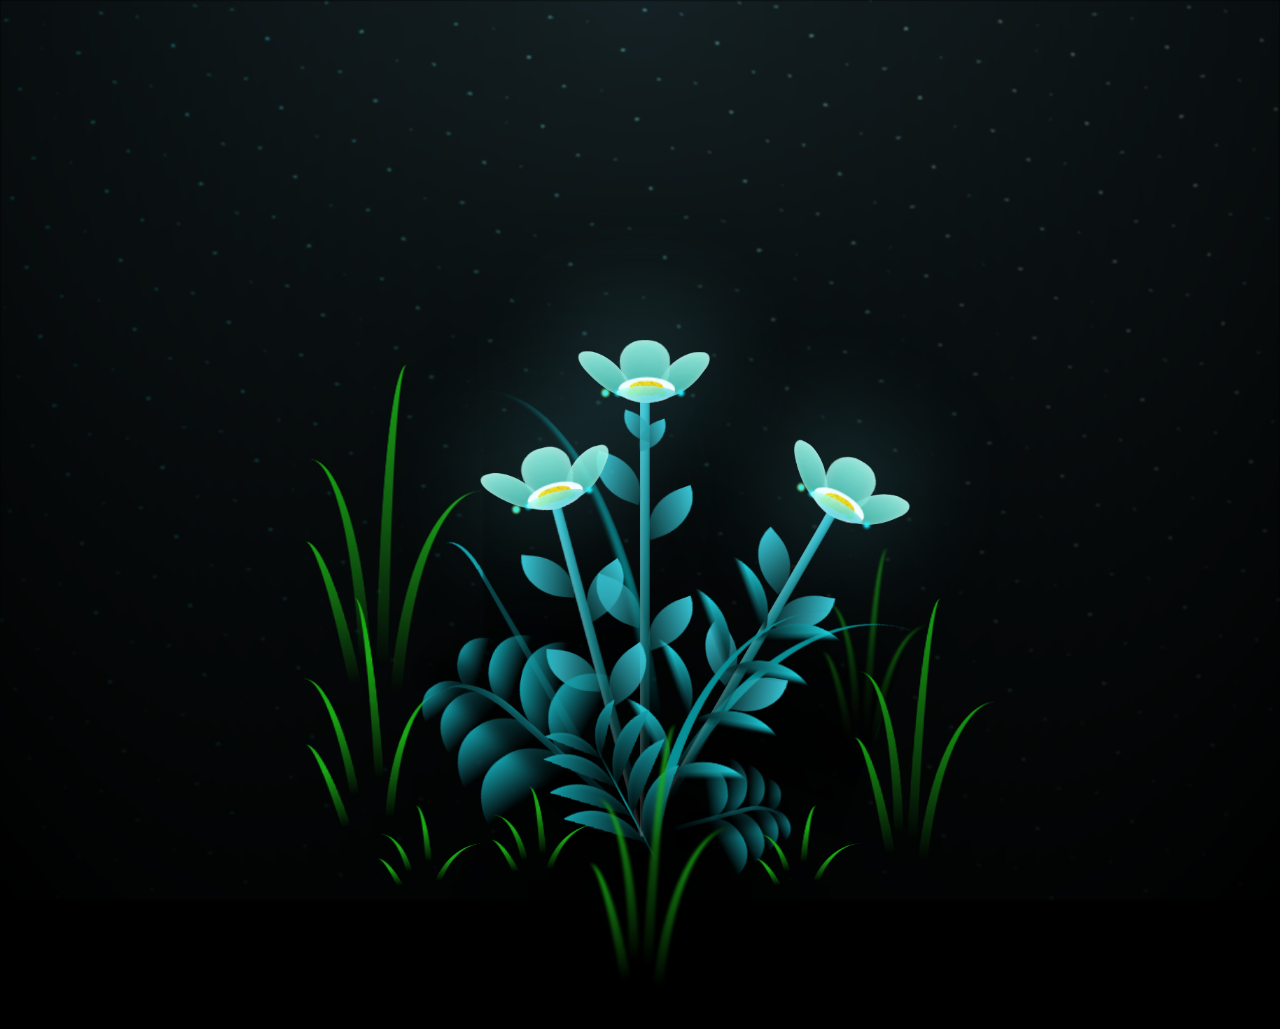
==== commit 03c3ce93: "second choice" ====
--- a/html/page.html
+++ b/html/page.html
@@ -15,30 +15,7 @@
   
     <div class="night"></div>
     
-    <div class="flower-text">
-        <svg id="theSvg" viewBox="-120 -30 240 180" enable-background="new 0 0 174 148" xml:space="preserve">
-          <defs>
-            <!-- Filter blur dihapus -->
-            <path id="shape"
-              d="M0, 21.054 
-                 C0, 21.054 24.618, -15.165 60.750, 8.554 
-                 C93.249, 29.888 57.749, 96.888 0, 117.388
-                 C-57.749, 96.888  -93.249, 29.888 -60.750, 8.554
-                 C-24.618, -15.165  -0, 21.054 -0, 21.054z"    
-            />
-            <path id="partialPath" />  
-          </defs> 
-        
-          <text dy="-2">
-            <textPath xlink:href="#partialPath" startOffset="12">
-              What's in a name? That which we call a rose By any other word would smell as sweet...
-            </textPath> 
-          </text>
-        
-          <use id="useThePath" xlink:href="#partialPath" stroke="white" stroke-width=".5" stroke-opacity=".5" fill="none" style="display:none;" />
-        </svg>
-    </div>
-    
+   
     <div class="flowers">
       <div class="love-emote">❤️</div>
       <div class="flower flower--1">
